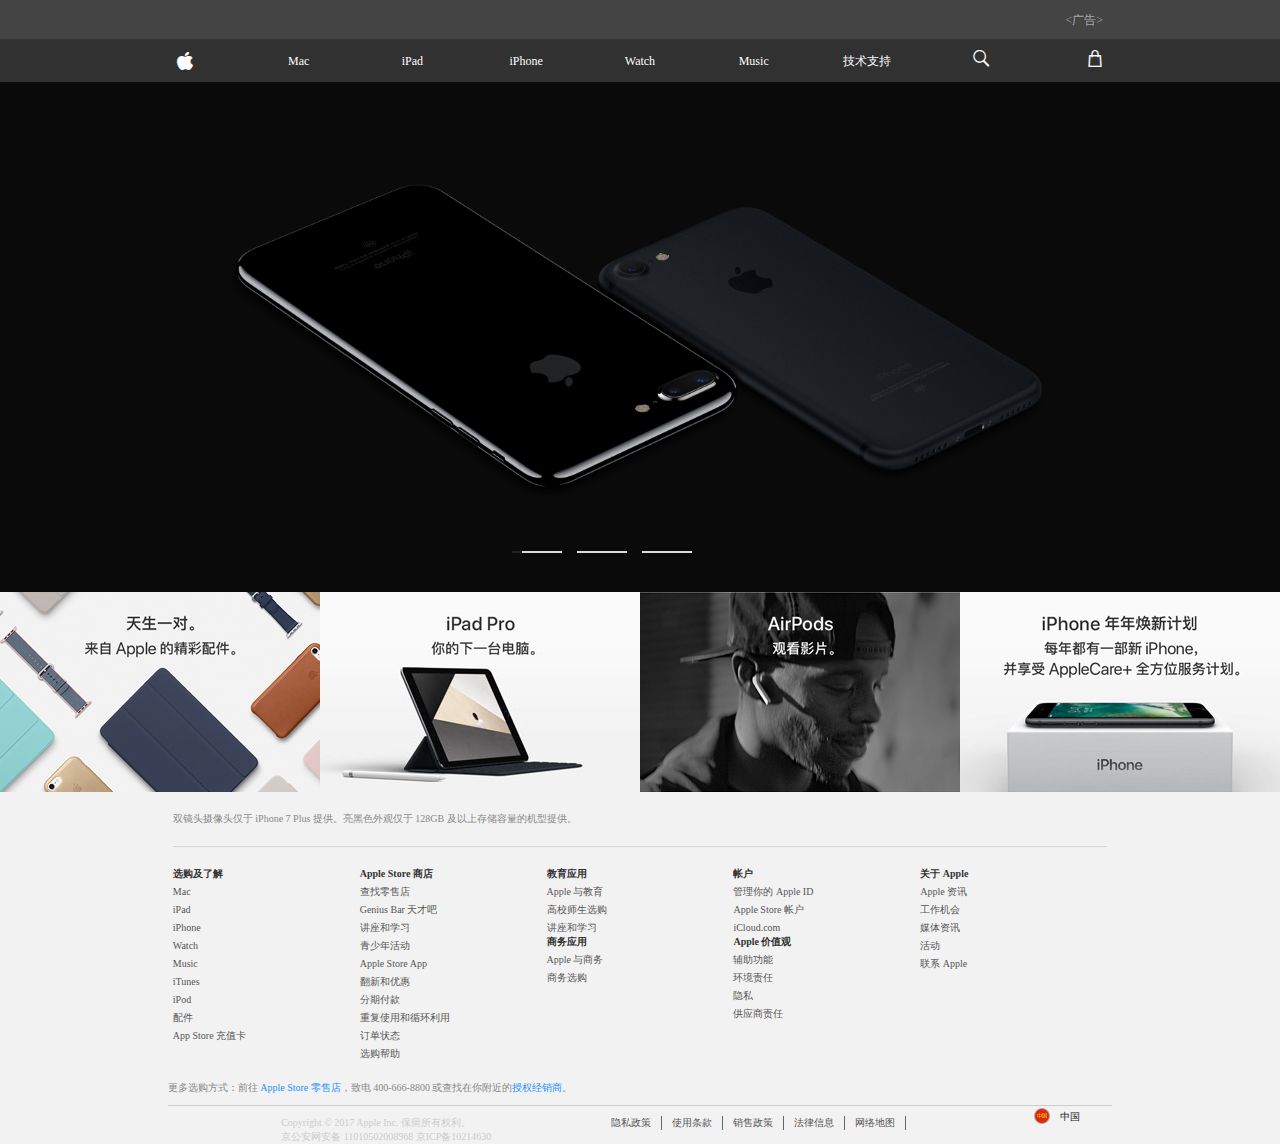
==== APPLE/index.html @ 37243b6f "apple" ====
<!DOCTYPE html>
<html lang="en">
<head>
    <meta charset="UTF-8">
    <title>苹果首页</title>
    <link rel="stylesheet" href="css/index.css">
    <link rel="stylesheet" href="css/announce.css">
    <link rel="stylesheet" href="css/select.css">
    <link rel="stylesheet" href="css/copyright.css">
    <link rel="stylesheet" href="css/nav.css">
    <link rel="stylesheet" href="css/relize.css">
    <link rel="stylesheet" href="css/banner.css">
    <script src="js/jquery.min.js"></script>
    <script src="js/menu.js"></script>
    <script src="js/animate.js"></script>
    <script src="js/banner.js"></script>
</head>
<body>
    <!--头部-->
    <header>
        <div id="head">
            <span><广告></span>
        </div>
    </header>
    <!--顶部导航-->
    <nav>
        <div class="small">
            <div class="list">
                <div class="line1"></div>
                <div class="line2"></div>
            </div>
            <div class="apple"></div>
            <div class="bag"></div>
            <ul class="menu">
                <li><a href="#">Mac</a></li>
                <li><a href="#">iPad</a></li>
                <li><a href="#">iPhone</a></li>
                <li><a href="#">Watch</a></li>
                <li><a href="#">Music</a></li>
                <li><a href="#">技术支持</a></li>
                <li class="jing">搜索apple.com</li>
            </ul>
        </div>
        <div class="large">
            <ul id="nav">
                <li class="apple"></li>
                <li><a href="#">Mac</a></li>
                <li><a href="#">iPad</a></li>
                <li><a href="#">iPhone</a></li>
                <li><a href="#">Watch</a></li>
                <li><a href="#">Music</a></li>
                <li><a href="#">技术支持</a></li>
                <li class="jing"></li>
                <li class="bag"></li>
            </ul>
        </div>
    </nav>
    <section>
        <!--banner-->
        <div class="bannerbox">
            <div class="imgbox">
                <a href="#"></a>
                <a href="#"></a>
                <a href="#"></a>
            </div>
            <div class="circlebox">
                <div class="circle">
                    <div class="process"></div>
                </div>
                <div class="circle">
                    <div class="process"></div>
                </div>
                <div class="circle">
                    <div class="process"></div>
                </div>
            </div>
            <div class="leftbtn">
                <div class="lbtn">&lt;</div>
            </div>
            <div class="rightbtn">
                <div class="rbtn">&gt;</div>
            </div>
        </div>
        <!--广告栏-->
        <div class="container">
            <div class="row">
                <div class="col-l-3 col-m-6 col-s-12"><a href="#"></a></div>
                <div class="col-l-3 col-m-6 col-s-12"><a href="#"></a></div>
                <div class="col-l-3 col-m-6 col-s-12"><a href="#"></a></div>
                <div class="col-l-3 col-m-6 col-s-12"><a href="#"></a></div>
            </div>
        </div>
    </section>
    <footer>
        <!--选购了解-->
        <div class="smallbox">
            <div class="top">
                双镜头摄像头仅于 iPhone 7 Plus 提供。亮黑色外观仅于 128GB 及以上存储容量的机型提供。
            </div>
            <ul class="small">
                <li><h3>选购及了解</h3><h4>+<h4></li>
                <li><h3>Apple Store 商店</h3><h4>+<h4></li>
                <li><h3>教育应用</h3><h4>+<h4></li>
                <li><h3>商务应用</h3><h4>+<h4></li>
                <li><h3>账户</h3><h4>+<h4></li>
                <li><h3>App价值观</h3><h4>+<h4></li>
                <li><h3>关于 Apple</h3><h4>+<h4></li>
            </ul>
        </div>
        <div class="largebox">
            <div class="top">
                双镜头摄像头仅于 iPhone 7 Plus 提供。亮黑色外观仅于 128GB 及以上存储容量的机型提供。
            </div>
            <ul class="big">
                <li><h3>选购及了解</h3></li>
                <li><a href="#">Mac</a></li>
                <li><a href="#">iPad</a></li>
                <li><a href="#">iPhone</a></li>
                <li><a href="#">Watch</a></li>
                <li><a href="#">Music</a></li>
                <li><a href="#">iTunes</a></li>
                <li><a href="#">iPod</a></li>
                <li><a href="#">配件</a></li>
                <li><a href="#">App Store 充值卡</a></li>
            </ul>
            <ul class="big">
                <li><h3>Apple Store 商店</h3></li>
                <li><a href="#">查找零售店</a></li>
                <li><a href="#">Genius Bar 天才吧</a></li>
                <li><a href="#">讲座和学习</a></li>
                <li><a href="#">青少年活动</a></li>
                <li><a href="#">Apple Store App</a></li>
                <li><a href="#">翻新和优惠</a></li>
                <li><a href="#">分期付款</a></li>
                <li><a href="#">重复使用和循环利用</a></li>
                <li><a href="#">订单状态</a></li>
                <li><a href="#">选购帮助</a></li>
            </ul>
            <ul class="big">
                <li><h3>教育应用</h3></li>
                <li><a href="#">Apple 与教育</a></li>
                <li><a href="#">高校师生选购</a></li>
                <li><a href="#">讲座和学习</a></li>
                <li><h3>商务应用</h3></li>
                <li><a href="#">Apple 与商务</a></li>
                <li><a href="#">商务选购</a></li>
            </ul>
            <ul class="big">
                <li><h3>帐户</h3></li>
                <li><a href="#">管理你的 Apple ID</a></li>
                <li><a href="#">Apple Store 帐户</a></li>
                <li><a href="#">iCloud.com</a></li>
                <li><h3>Apple 价值观</h3></li>
                <li><a href="#">辅助功能</a></li>
                <li><a href="#">环境责任</a></li>
                <li><a href="#">隐私</a></li>
                <li><a href="#">供应商责任</a></li>
            </ul>
            <ul class="big">
                <li><h3>关于 Apple</h3></li>
                <li><a href="#">Apple 资讯</a></li>
                <li><a href="#">工作机会</a></li>
                <li><a href="#">媒体资讯</a></li>
                <li><a href="#">活动</a></li>
                <li><a href="#">联系 Apple</a></li>
            </ul>
        </div>
        <!--版权-->
        <div class="container2">
            <div class="row2">
                <div class="copytop col-l-12 col-s-12">更多选购方式：前往 <a href="#">Apple Store 零售店</a>，致电 400-666-8800 或查找在你附近的<a href="#">授权经销商</a>。</div>
                <div class="col-l-1 col-s-12 zhong col-s-border" style="float:right;"><img src="img/16.png" alt=""><span>中国</span></div>
                <div class="copyleft col-l-11 col-s-12">
                    <div class="container2">
                        <div class="row2"">
                            <p class="word col-l-6 col-s-12"">Copyright © 2017 Apple Inc. 保留所有权利。</p>
                            <ul class="lianjie col-l-6 col-s-12"">
                                <li><a href="#">隐私政策</a></li>
                                <li><a href="#">使用条款</a></li>
                                <li><a href="#">销售政策</a></li>
                                <li><a href="#">法律信息</a></li>
                                <li><a href="#">网络地图</a></li>
                            </ul>
                            <p class="copybot col-l-12 col-s-12">京公安网安备 11010502008968 京ICP备10214630</p>
                        </div>
                    </div>

                </div>
            </div>
        </div>
    </footer>
</body>
</html>
---- APPLE/css/index.css ----
@font-face {
  font-family: 'iconfont';
  src: url('../font/iconfont.eot');
  src: url('../font/iconfont.eot?#iefix') format('embedded-opentype'), url('../font/iconfont.woff') format('woff'), url('../font/iconfont.ttf') format('truetype'), url('../font/iconfont.svg#iconfont') format('svg');
}
.apple {
  font-family: "iconfont" !important;
  font-size: 18px;
  font-style: normal;
  color: #fff;
  -webkit-font-smoothing: antialiased;
  -webkit-text-stroke-width: 0.2px;
  -moz-osx-font-smoothing: grayscale;
}
.jing {
  font-family: "iconfont" !important;
  font-size: 16px;
  font-style: normal;
  color: #fff;
  -webkit-font-smoothing: antialiased;
  -webkit-text-stroke-width: 0.2px;
  -moz-osx-font-smoothing: grayscale;
}
.bag {
  font-family: "iconfont" !important;
  font-size: 16px;
  font-style: normal;
  color: #fff;
  -webkit-font-smoothing: antialiased;
  -webkit-text-stroke-width: 0.2px;
  -moz-osx-font-smoothing: grayscale;
}
.apple:before {
  content: "\e61a";
}
.jing:before {
  content: "\e601";
}
.bag:before {
  content: "\e6c7";
}
* {
  margin: 0;
  padding: 0;
  list-style: none;
}
body {
  background: #F2F2F2;
}
a {
  text-decoration: none;
}
header,
nav,
section,
footer {
  width: 100%;
  height: auto;
}
/*头部*/
header {
  background: #444444;
  height: 40px;
  border-bottom: 1px solid #333333;
}
#head {
  max-width: 926px;
  min-width: 320px;
  height: 40px;
  margin: 0 auto;
}
#head span {
  color: #a8a8aa;
  float: right;
  font-size: 12px;
  line-height: 40px;
}
/*顶部导航*/
nav {
  background: #313131;
}
#nav {
  min-width: 765px;
  max-width: 1024px;
  height: 42px;
  margin: 0 auto;
  cursor: pointer;
}
#nav > li {
  width: 11.1111111%;
  padding: 0 14px;
  color: #fff;
  float: left;
  text-align: center;
  line-height: 40px;
}
#nav > li:nth-child(9) {
  margin-right: 0;
}
#nav > li > a {
  font-size: 12px;
  color: #fff;
}
#nav > li:hover {
  color: #fff;
  opacity: 0.6;
}
.small {
  height: 40px;
  line-height: 40px;
  position: relative;
}
.small div.list {
  width: 30px;
  height: 40px;
  float: left;
  margin-right: 45%;
  cursor: pointer;
}
.small div.list .line1 {
  width: 70%;
  height: 1px;
  background: #ccc;
  margin: 15px auto 0;
  transition: transform 1s ease;
}
.small div.list .line2 {
  width: 70%;
  height: 1px;
  background: #ccc;
  margin: 8px auto 0;
  transition: transform 1s ease;
}
.small div.apple {
  float: left;
}
.small div.bag {
  float: right;
}
.small ul.menu {
  width: 100%;
  z-index: 999;
  background: #000000;
  position: absolute;
  top: 44px;
  left: 0;
  display: none;
}
.small ul.menu li {
  width: 80%;
  margin: 10px auto;
  border-bottom: 1px solid #ccc;
}
.small ul.menu li > a {
  color: #fff;
}
.small ul.menu li > a:hover {
  color: rgba(255, 255, 255, 0.6);
}
/*banner*/
.bannerbox {
  width: 100%;
  height: 510px;
  overflow: hidden;
  position: relative;
}
.bannerbox .imgbox {
  width: 100%;
  height: 100%;
  margin: 0 auto;
  position: relative;
}
.bannerbox .imgbox a {
  display: block;
  width: 100%;
  height: 100%;
  position: absolute;
  left: 100%;
  top: 0;
}
.bannerbox .imgbox a.first {
  left: 0;
}
.bannerbox .circlebox {
  width: 200px;
  height: 22px;
  position: absolute;
  top: 90%;
  left: 40%;
  z-index: 99;
}
.bannerbox .circlebox .circle {
  width: 50px;
  height: 2px;
  background: #DBDBDB;
  margin: 10px 0;
  float: left;
  margin-right: 15px;
}
.bannerbox .circlebox .circle .process {
  width: 0%;
  height: 100%;
  background: #222;
}
.bannerbox .leftbtn,
.bannerbox .rightbtn {
  width: 100px;
  height: 100%;
  background: transparent;
  z-index: 999;
  cursor: pointer;
  tradtion: all 1s ease;
  position: absolute;
  top: 0;
}
.bannerbox .leftbtn {
  left: 0;
}
.bannerbox .rightbtn {
  right: 0;
}
.bannerbox .lbtn,
.bannerbox .rbtn {
  z-index: 1000;
  border-radius: 64px;
  width: 64px;
  height: 64px;
  background-color: rgba(180, 180, 180, 0.25);
  color: #848484;
  font-size: 45px;
  line-height: 65px;
  text-align: center;
  position: absolute;
  top: 210px;
  left: 30px;
}
.bannerbox .lbtn {
  left: 30px;
  display: none;
}
.bannerbox .rbtn {
  right: 30px;
  display: none;
}
.bannerbox .leftbtn:hover .lbtn {
  display: block;
}
.bannerbox .rightbtn:hover .rbtn {
  display: block;
}
/*广告栏*/
.container .row div a {
  display: block;
  width: 100%;
  height: 200px;
  overflow: hidden;
}
/*选购了解*/
.largebox {
  width: 73%;
  margin: 0 auto;
}
.largebox .top {
  padding: 20px 0;
  font-size: 10px;
  color: #888888;
  border-bottom: 1px solid #D6D6D6;
}
.largebox ul.big {
  width: 20%;
  margin-top: 20px;
  float: left;
}
.largebox ul.big li h3 {
  font-size: 10px;
  color: #333;
}
.largebox ul.big li a {
  font-size: 10px;
  cursor: pointer;
  color: #555;
}
.largebox ul.big li a:hover {
  text-decoration: underline;
}
.smallbox .top {
  width: 95%;
  margin: 0 auto;
  padding: 20px 0;
  font-size: 10px;
  color: #888888;
  border-bottom: 1px solid #D6D6D6;
}
.smallbox ul.small {
  width: 95%;
  margin: 0 auto;
}
.smallbox ul.small li {
  height: 38px;
  line-height: 38px;
  font-size: 10px;
  border-bottom: 1px solid #D6D6D6;
}
.smallbox ul.small li:nth-child(1) {
  margin-top: 20px;
}
.smallbox ul.small li h3 {
  float: left;
  color: #222;
  font-size: 10px;
  font-weight: normal;
  cursor: pointer;
}
.smallbox ul.small li h4 {
  float: right;
  color: #333;
  font-size: 14px;
  font-weight: normal;
  cursor: pointer;
}
/*版权*/
.row2 div.copytop {
  margin-top: 20px;
  font-size: 10px;
  color: #888;
  padding-bottom: 10px;
}
.row2 div.copytop > a {
  color: dodgerblue;
}
.row2 .copyleft div {
  height: 20px;
  margin-top: 10px;
}
.row2 .copyleft div .word {
  font-size: 10px;
  color: #ccc;
  float: left;
}
.row2 .copyleft div ul.lianjie {
  float: left;
}
.row2 .copyleft div ul.lianjie li {
  float: left;
  font-size: 10px;
  padding: 0 10px;
  border-right: 1px solid #666;
}
.row2 .copyleft div ul.lianjie li > a {
  color: #555;
}
.row2 .copyleft div ul.lianjie li > a:hover {
  text-decoration: underline;
}
.row2 p {
  font-size: 10px;
  color: #ccc;
}
.row2 .zhong span {
  font-size: 10px;
  color: #222;
  line-height: 4px;
  padding-left: 10px;
}
.row2 .zhong img {
  vertical-align: middle;
}
---- APPLE/css/announce.css ----
* {
  margin: 0;
  padding: 0;
  box-sizing: border-box;
}
.container {
  width: 100%;
  margin: 0 auto;
}
.container-fluid {
  width: 100%;
  margin: 0 auto;
}
.container-fluid:before,
.container-fluid:after {
  content: "";
  clear: both;
  display: block;
}
.container-fluid .row {
  width: 100%;
}
.container-fluid .row:before,
.container-fluid .row:after {
  content: "";
  clear: both;
  display: block;
}
.container:before,
.container:after {
  content: "";
  clear: both;
  display: block;
}
.container .row {
  width: 100%;
}
.container .row:before,
.container .row:after {
  content: "";
  clear: both;
  display: block;
}
.container div:nth-child(1) a {
  background: url(../img/accessories_small.jpg) center / cover no-repeat;
}
.container div:nth-child(2) a {
  background: url(../img/ipad_pro_small.jpg) center / cover no-repeat;
}
.container div:nth-child(3) a {
  background: url(../img/airpods_small.jpg) center / cover no-repeat;
}
.container div:nth-child(4) a {
  background: url(../img/iphone_upgrade_small.jpg) center / cover no-repeat;
}
.col-l-hide {
  display: block;
}
.col-m-hide {
  display: block;
}
.col-s-hide {
  display: none;
}
.container > .row > .col-s-1 {
  width: 8.33333333%;
  float: left;
  position: relative;
}
.container > .row > .col-s-offset-1 {
  margin-left: 8.33333333%;
}
.container > .row > .col-s-push-1 {
  left: 8.33333333%;
}
.container > .row > .col-s-pull-1 {
  left: -8.33333333%;
}
.container-fluid > .row > .col-s-1 {
  width: 8.33333333%;
  float: left;
}
.container > .row > .col-s-2 {
  width: 16.66666667%;
  float: left;
  position: relative;
}
.container > .row > .col-s-offset-2 {
  margin-left: 16.66666667%;
}
.container > .row > .col-s-push-2 {
  left: 16.66666667%;
}
.container > .row > .col-s-pull-2 {
  left: -16.66666667%;
}
.container-fluid > .row > .col-s-2 {
  width: 16.66666667%;
  float: left;
}
.container > .row > .col-s-3 {
  width: 25%;
  float: left;
  position: relative;
}
.container > .row > .col-s-offset-3 {
  margin-left: 25%;
}
.container > .row > .col-s-push-3 {
  left: 25%;
}
.container > .row > .col-s-pull-3 {
  left: -25%;
}
.container-fluid > .row > .col-s-3 {
  width: 25%;
  float: left;
}
.container > .row > .col-s-4 {
  width: 33.33333333%;
  float: left;
  position: relative;
}
.container > .row > .col-s-offset-4 {
  margin-left: 33.33333333%;
}
.container > .row > .col-s-push-4 {
  left: 33.33333333%;
}
.container > .row > .col-s-pull-4 {
  left: -33.33333333%;
}
.container-fluid > .row > .col-s-4 {
  width: 33.33333333%;
  float: left;
}
.container > .row > .col-s-5 {
  width: 41.66666667%;
  float: left;
  position: relative;
}
.container > .row > .col-s-offset-5 {
  margin-left: 41.66666667%;
}
.container > .row > .col-s-push-5 {
  left: 41.66666667%;
}
.container > .row > .col-s-pull-5 {
  left: -41.66666667%;
}
.container-fluid > .row > .col-s-5 {
  width: 41.66666667%;
  float: left;
}
.container > .row > .col-s-6 {
  width: 50%;
  float: left;
  position: relative;
}
.container > .row > .col-s-offset-6 {
  margin-left: 50%;
}
.container > .row > .col-s-push-6 {
  left: 50%;
}
.container > .row > .col-s-pull-6 {
  left: -50%;
}
.container-fluid > .row > .col-s-6 {
  width: 50%;
  float: left;
}
.container > .row > .col-s-7 {
  width: 58.33333333%;
  float: left;
  position: relative;
}
.container > .row > .col-s-offset-7 {
  margin-left: 58.33333333%;
}
.container > .row > .col-s-push-7 {
  left: 58.33333333%;
}
.container > .row > .col-s-pull-7 {
  left: -58.33333333%;
}
.container-fluid > .row > .col-s-7 {
  width: 58.33333333%;
  float: left;
}
.container > .row > .col-s-8 {
  width: 66.66666667%;
  float: left;
  position: relative;
}
.container > .row > .col-s-offset-8 {
  margin-left: 66.66666667%;
}
.container > .row > .col-s-push-8 {
  left: 66.66666667%;
}
.container > .row > .col-s-pull-8 {
  left: -66.66666667%;
}
.container-fluid > .row > .col-s-8 {
  width: 66.66666667%;
  float: left;
}
.container > .row > .col-s-9 {
  width: 75%;
  float: left;
  position: relative;
}
.container > .row > .col-s-offset-9 {
  margin-left: 75%;
}
.container > .row > .col-s-push-9 {
  left: 75%;
}
.container > .row > .col-s-pull-9 {
  left: -75%;
}
.container-fluid > .row > .col-s-9 {
  width: 75%;
  float: left;
}
.container > .row > .col-s-10 {
  width: 83.33333333%;
  float: left;
  position: relative;
}
.container > .row > .col-s-offset-10 {
  margin-left: 83.33333333%;
}
.container > .row > .col-s-push-10 {
  left: 83.33333333%;
}
.container > .row > .col-s-pull-10 {
  left: -83.33333333%;
}
.container-fluid > .row > .col-s-10 {
  width: 83.33333333%;
  float: left;
}
.container > .row > .col-s-11 {
  width: 91.66666667%;
  float: left;
  position: relative;
}
.container > .row > .col-s-offset-11 {
  margin-left: 91.66666667%;
}
.container > .row > .col-s-push-11 {
  left: 91.66666667%;
}
.container > .row > .col-s-pull-11 {
  left: -91.66666667%;
}
.container-fluid > .row > .col-s-11 {
  width: 91.66666667%;
  float: left;
}
.container > .row > .col-s-12 {
  width: 100%;
  float: left;
  position: relative;
}
.container > .row > .col-s-offset-12 {
  margin-left: 100%;
}
.container > .row > .col-s-push-12 {
  left: 100%;
}
.container > .row > .col-s-pull-12 {
  left: -100%;
}
.container-fluid > .row > .col-s-12 {
  width: 100%;
  float: left;
}
@media screen and (min-width: 900px) {
  .container {
    width: 100%;
  }
  .container div:nth-child(1) a {
    background: url(../img/accessories_medium.jpg) center / cover no-repeat;
  }
  .container div:nth-child(2) a {
    background: url(../img/ipad_pro_medium.jpg) center / cover no-repeat;
  }
  .container div:nth-child(3) a {
    background: url(../img/airpods_medium.jpg) center / cover no-repeat;
  }
  .container div:nth-child(4) a {
    background: url(../img/iphone_upgrade_medium.jpg) center / cover no-repeat;
  }
  .col-l-hide {
    display: block;
  }
  .col-s-hide {
    display: block;
  }
  .col-m-hide {
    display: none;
  }
  .container > .row > .col-m-1 {
    width: 8.33333333%;
    float: left;
    position: relative;
  }
  .container > .row > .col-m-offset-1 {
    margin-left: 8.33333333%;
  }
  .container > .row > .col-m-push-1 {
    left: 8.33333333%;
  }
  .container > .row > .col-m-pull-1 {
    left: -8.33333333%;
  }
  .container-fluid > .row > .col-m-1 {
    width: 8.33333333%;
    float: left;
  }
  .container > .row > .col-m-2 {
    width: 16.66666667%;
    float: left;
    position: relative;
  }
  .container > .row > .col-m-offset-2 {
    margin-left: 16.66666667%;
  }
  .container > .row > .col-m-push-2 {
    left: 16.66666667%;
  }
  .container > .row > .col-m-pull-2 {
    left: -16.66666667%;
  }
  .container-fluid > .row > .col-m-2 {
    width: 16.66666667%;
    float: left;
  }
  .container > .row > .col-m-3 {
    width: 25%;
    float: left;
    position: relative;
  }
  .container > .row > .col-m-offset-3 {
    margin-left: 25%;
  }
  .container > .row > .col-m-push-3 {
    left: 25%;
  }
  .container > .row > .col-m-pull-3 {
    left: -25%;
  }
  .container-fluid > .row > .col-m-3 {
    width: 25%;
    float: left;
  }
  .container > .row > .col-m-4 {
    width: 33.33333333%;
    float: left;
    position: relative;
  }
  .container > .row > .col-m-offset-4 {
    margin-left: 33.33333333%;
  }
  .container > .row > .col-m-push-4 {
    left: 33.33333333%;
  }
  .container > .row > .col-m-pull-4 {
    left: -33.33333333%;
  }
  .container-fluid > .row > .col-m-4 {
    width: 33.33333333%;
    float: left;
  }
  .container > .row > .col-m-5 {
    width: 41.66666667%;
    float: left;
    position: relative;
  }
  .container > .row > .col-m-offset-5 {
    margin-left: 41.66666667%;
  }
  .container > .row > .col-m-push-5 {
    left: 41.66666667%;
  }
  .container > .row > .col-m-pull-5 {
    left: -41.66666667%;
  }
  .container-fluid > .row > .col-m-5 {
    width: 41.66666667%;
    float: left;
  }
  .container > .row > .col-m-6 {
    width: 50%;
    float: left;
    position: relative;
  }
  .container > .row > .col-m-offset-6 {
    margin-left: 50%;
  }
  .container > .row > .col-m-push-6 {
    left: 50%;
  }
  .container > .row > .col-m-pull-6 {
    left: -50%;
  }
  .container-fluid > .row > .col-m-6 {
    width: 50%;
    float: left;
  }
  .container > .row > .col-m-7 {
    width: 58.33333333%;
    float: left;
    position: relative;
  }
  .container > .row > .col-m-offset-7 {
    margin-left: 58.33333333%;
  }
  .container > .row > .col-m-push-7 {
    left: 58.33333333%;
  }
  .container > .row > .col-m-pull-7 {
    left: -58.33333333%;
  }
  .container-fluid > .row > .col-m-7 {
    width: 58.33333333%;
    float: left;
  }
  .container > .row > .col-m-8 {
    width: 66.66666667%;
    float: left;
    position: relative;
  }
  .container > .row > .col-m-offset-8 {
    margin-left: 66.66666667%;
  }
  .container > .row > .col-m-push-8 {
    left: 66.66666667%;
  }
  .container > .row > .col-m-pull-8 {
    left: -66.66666667%;
  }
  .container-fluid > .row > .col-m-8 {
    width: 66.66666667%;
    float: left;
  }
  .container > .row > .col-m-9 {
    width: 75%;
    float: left;
    position: relative;
  }
  .container > .row > .col-m-offset-9 {
    margin-left: 75%;
  }
  .container > .row > .col-m-push-9 {
    left: 75%;
  }
  .container > .row > .col-m-pull-9 {
    left: -75%;
  }
  .container-fluid > .row > .col-m-9 {
    width: 75%;
    float: left;
  }
  .container > .row > .col-m-10 {
    width: 83.33333333%;
    float: left;
    position: relative;
  }
  .container > .row > .col-m-offset-10 {
    margin-left: 83.33333333%;
  }
  .container > .row > .col-m-push-10 {
    left: 83.33333333%;
  }
  .container > .row > .col-m-pull-10 {
    left: -83.33333333%;
  }
  .container-fluid > .row > .col-m-10 {
    width: 83.33333333%;
    float: left;
  }
  .container > .row > .col-m-11 {
    width: 91.66666667%;
    float: left;
    position: relative;
  }
  .container > .row > .col-m-offset-11 {
    margin-left: 91.66666667%;
  }
  .container > .row > .col-m-push-11 {
    left: 91.66666667%;
  }
  .container > .row > .col-m-pull-11 {
    left: -91.66666667%;
  }
  .container-fluid > .row > .col-m-11 {
    width: 91.66666667%;
    float: left;
  }
  .container > .row > .col-m-12 {
    width: 100%;
    float: left;
    position: relative;
  }
  .container > .row > .col-m-offset-12 {
    margin-left: 100%;
  }
  .container > .row > .col-m-push-12 {
    left: 100%;
  }
  .container > .row > .col-m-pull-12 {
    left: -100%;
  }
  .container-fluid > .row > .col-m-12 {
    width: 100%;
    float: left;
  }
}
@media screen and (min-width: 1200px) {
  .container {
    width: 100%;
  }
  .container div:nth-child(1) a {
    background: url(../img/accessories_large.jpg) center / cover no-repeat;
  }
  .container div:nth-child(2) a {
    background: url(../img/ipad_pro_large.jpg) center / cover no-repeat;
  }
  .container div:nth-child(3) a {
    background: url(../img/airpods_large.jpg) center / cover no-repeat;
  }
  .container div:nth-child(4) a {
    background: url(../img/iphone_upgrade_large.jpg) center / cover no-repeat;
  }
  .col-s-hide {
    display: block;
  }
  .col-m-hide {
    display: block;
  }
  .col-l-hide {
    display: none;
  }
  .container > .row > .col-l-1 {
    width: 8.33333333%;
    float: left;
    position: relative;
  }
  .container > .row > .col-l-offset-1 {
    margin-left: 8.33333333%;
  }
  .container > .row > .col-l-push-1 {
    left: 8.33333333%;
  }
  .container > .row > .col-l-pull-1 {
    left: -8.33333333%;
  }
  .container-fluid > .row > .col-l-1 {
    width: 8.33333333%;
    float: left;
  }
  .container > .row > .col-l-2 {
    width: 16.66666667%;
    float: left;
    position: relative;
  }
  .container > .row > .col-l-offset-2 {
    margin-left: 16.66666667%;
  }
  .container > .row > .col-l-push-2 {
    left: 16.66666667%;
  }
  .container > .row > .col-l-pull-2 {
    left: -16.66666667%;
  }
  .container-fluid > .row > .col-l-2 {
    width: 16.66666667%;
    float: left;
  }
  .container > .row > .col-l-3 {
    width: 25%;
    float: left;
    position: relative;
  }
  .container > .row > .col-l-offset-3 {
    margin-left: 25%;
  }
  .container > .row > .col-l-push-3 {
    left: 25%;
  }
  .container > .row > .col-l-pull-3 {
    left: -25%;
  }
  .container-fluid > .row > .col-l-3 {
    width: 25%;
    float: left;
  }
  .container > .row > .col-l-4 {
    width: 33.33333333%;
    float: left;
    position: relative;
  }
  .container > .row > .col-l-offset-4 {
    margin-left: 33.33333333%;
  }
  .container > .row > .col-l-push-4 {
    left: 33.33333333%;
  }
  .container > .row > .col-l-pull-4 {
    left: -33.33333333%;
  }
  .container-fluid > .row > .col-l-4 {
    width: 33.33333333%;
    float: left;
  }
  .container > .row > .col-l-5 {
    width: 41.66666667%;
    float: left;
    position: relative;
  }
  .container > .row > .col-l-offset-5 {
    margin-left: 41.66666667%;
  }
  .container > .row > .col-l-push-5 {
    left: 41.66666667%;
  }
  .container > .row > .col-l-pull-5 {
    left: -41.66666667%;
  }
  .container-fluid > .row > .col-l-5 {
    width: 41.66666667%;
    float: left;
  }
  .container > .row > .col-l-6 {
    width: 50%;
    float: left;
    position: relative;
  }
  .container > .row > .col-l-offset-6 {
    margin-left: 50%;
  }
  .container > .row > .col-l-push-6 {
    left: 50%;
  }
  .container > .row > .col-l-pull-6 {
    left: -50%;
  }
  .container-fluid > .row > .col-l-6 {
    width: 50%;
    float: left;
  }
  .container > .row > .col-l-7 {
    width: 58.33333333%;
    float: left;
    position: relative;
  }
  .container > .row > .col-l-offset-7 {
    margin-left: 58.33333333%;
  }
  .container > .row > .col-l-push-7 {
    left: 58.33333333%;
  }
  .container > .row > .col-l-pull-7 {
    left: -58.33333333%;
  }
  .container-fluid > .row > .col-l-7 {
    width: 58.33333333%;
    float: left;
  }
  .container > .row > .col-l-8 {
    width: 66.66666667%;
    float: left;
    position: relative;
  }
  .container > .row > .col-l-offset-8 {
    margin-left: 66.66666667%;
  }
  .container > .row > .col-l-push-8 {
    left: 66.66666667%;
  }
  .container > .row > .col-l-pull-8 {
    left: -66.66666667%;
  }
  .container-fluid > .row > .col-l-8 {
    width: 66.66666667%;
    float: left;
  }
  .container > .row > .col-l-9 {
    width: 75%;
    float: left;
    position: relative;
  }
  .container > .row > .col-l-offset-9 {
    margin-left: 75%;
  }
  .container > .row > .col-l-push-9 {
    left: 75%;
  }
  .container > .row > .col-l-pull-9 {
    left: -75%;
  }
  .container-fluid > .row > .col-l-9 {
    width: 75%;
    float: left;
  }
  .container > .row > .col-l-10 {
    width: 83.33333333%;
    float: left;
    position: relative;
  }
  .container > .row > .col-l-offset-10 {
    margin-left: 83.33333333%;
  }
  .container > .row > .col-l-push-10 {
    left: 83.33333333%;
  }
  .container > .row > .col-l-pull-10 {
    left: -83.33333333%;
  }
  .container-fluid > .row > .col-l-10 {
    width: 83.33333333%;
    float: left;
  }
  .container > .row > .col-l-11 {
    width: 91.66666667%;
    float: left;
    position: relative;
  }
  .container > .row > .col-l-offset-11 {
    margin-left: 91.66666667%;
  }
  .container > .row > .col-l-push-11 {
    left: 91.66666667%;
  }
  .container > .row > .col-l-pull-11 {
    left: -91.66666667%;
  }
  .container-fluid > .row > .col-l-11 {
    width: 91.66666667%;
    float: left;
  }
  .container > .row > .col-l-12 {
    width: 100%;
    float: left;
    position: relative;
  }
  .container > .row > .col-l-offset-12 {
    margin-left: 100%;
  }
  .container > .row > .col-l-push-12 {
    left: 100%;
  }
  .container > .row > .col-l-pull-12 {
    left: -100%;
  }
  .container-fluid > .row > .col-l-12 {
    width: 100%;
    float: left;
  }
}
---- APPLE/css/select.css ----
* {
  margin: 0;
  padding: 0;
  box-sizing: border-box;
}
.container1 {
  width: 100%;
  margin: 0 auto;
}
.container1-fluid {
  width: 100%;
  margin: 0 auto;
}
.container1-fluid:before,
.container1-fluid:after {
  content: "";
  clear: both;
  display: block;
}
.container1-fluid .row {
  width: 100%;
}
.container1-fluid .row:before,
.container1-fluid .row:after {
  content: "";
  clear: both;
  display: block;
}
.container1:before,
.container1:after {
  content: "";
  clear: both;
  display: block;
}
.container1 .row {
  width: 720px;
}
.container1 .row:before,
.container1 .row:after {
  content: "";
  clear: both;
  display: block;
}
.col-l-hide {
  display: block;
}
.col-m-hide {
  display: block;
}
.smallselect {
  display: block;
}
.bigselect {
  display: none;
}
.col-s-hide {
  display: none;
}
.container1 > .row1 > .col-s-1 {
  width: 10%;
  float: left;
  position: relative;
}
.container1 > .row1 > .col-s-offset-1 {
  margin-right: 10%;
}
.container1 > .row1 > .col-s-push-1 {
  left: 10%;
}
.container1 > .row1 > .col-s-pull-1 {
  left: -10%;
}
.container1-fluid > .row1 > .col-s-1 {
  width: 10%;
  float: left;
}
.container1 > .row1 > .col-s-2 {
  width: 20%;
  float: left;
  position: relative;
}
.container1 > .row1 > .col-s-offset-2 {
  margin-right: 20%;
}
.container1 > .row1 > .col-s-push-2 {
  left: 20%;
}
.container1 > .row1 > .col-s-pull-2 {
  left: -20%;
}
.container1-fluid > .row1 > .col-s-2 {
  width: 20%;
  float: left;
}
.container1 > .row1 > .col-s-3 {
  width: 30%;
  float: left;
  position: relative;
}
.container1 > .row1 > .col-s-offset-3 {
  margin-right: 30%;
}
.container1 > .row1 > .col-s-push-3 {
  left: 30%;
}
.container1 > .row1 > .col-s-pull-3 {
  left: -30%;
}
.container1-fluid > .row1 > .col-s-3 {
  width: 30%;
  float: left;
}
.container1 > .row1 > .col-s-4 {
  width: 40%;
  float: left;
  position: relative;
}
.container1 > .row1 > .col-s-offset-4 {
  margin-right: 40%;
}
.container1 > .row1 > .col-s-push-4 {
  left: 40%;
}
.container1 > .row1 > .col-s-pull-4 {
  left: -40%;
}
.container1-fluid > .row1 > .col-s-4 {
  width: 40%;
  float: left;
}
.container1 > .row1 > .col-s-5 {
  width: 50%;
  float: left;
  position: relative;
}
.container1 > .row1 > .col-s-offset-5 {
  margin-right: 50%;
}
.container1 > .row1 > .col-s-push-5 {
  left: 50%;
}
.container1 > .row1 > .col-s-pull-5 {
  left: -50%;
}
.container1-fluid > .row1 > .col-s-5 {
  width: 50%;
  float: left;
}
.container1 > .row1 > .col-s-6 {
  width: 60%;
  float: left;
  position: relative;
}
.container1 > .row1 > .col-s-offset-6 {
  margin-right: 60%;
}
.container1 > .row1 > .col-s-push-6 {
  left: 60%;
}
.container1 > .row1 > .col-s-pull-6 {
  left: -60%;
}
.container1-fluid > .row1 > .col-s-6 {
  width: 60%;
  float: left;
}
.container1 > .row1 > .col-s-7 {
  width: 70%;
  float: left;
  position: relative;
}
.container1 > .row1 > .col-s-offset-7 {
  margin-right: 70%;
}
.container1 > .row1 > .col-s-push-7 {
  left: 70%;
}
.container1 > .row1 > .col-s-pull-7 {
  left: -70%;
}
.container1-fluid > .row1 > .col-s-7 {
  width: 70%;
  float: left;
}
.container1 > .row1 > .col-s-8 {
  width: 80%;
  float: left;
  position: relative;
}
.container1 > .row1 > .col-s-offset-8 {
  margin-right: 80%;
}
.container1 > .row1 > .col-s-push-8 {
  left: 80%;
}
.container1 > .row1 > .col-s-pull-8 {
  left: -80%;
}
.container1-fluid > .row1 > .col-s-8 {
  width: 80%;
  float: left;
}
.container1 > .row1 > .col-s-9 {
  width: 90%;
  float: left;
  position: relative;
}
.container1 > .row1 > .col-s-offset-9 {
  margin-right: 90%;
}
.container1 > .row1 > .col-s-push-9 {
  left: 90%;
}
.container1 > .row1 > .col-s-pull-9 {
  left: -90%;
}
.container1-fluid > .row1 > .col-s-9 {
  width: 90%;
  float: left;
}
.container1 > .row1 > .col-s-10 {
  width: 100%;
  float: left;
  position: relative;
}
.container1 > .row1 > .col-s-offset-10 {
  margin-right: 100%;
}
.container1 > .row1 > .col-s-push-10 {
  left: 100%;
}
.container1 > .row1 > .col-s-pull-10 {
  left: -100%;
}
.container1-fluid > .row1 > .col-s-10 {
  width: 100%;
  float: left;
}
@media screen and (min-width: 750px) {
  .container1 {
    width: 990px;
  }
  .col-s-hide {
    display: block;
  }
  .col-m-hide {
    display: block;
  }
  .col-l-hide {
    display: none;
  }
  .bigselect {
    display: block;
  }
  .smallselect {
    display: none;
  }
  .container1 > .row1 > .col-l-1 {
    width: 10%;
    float: left;
    position: relative;
  }
  .container1 > .row1 > .col-l-offset-1 {
    margin-right: 10%;
  }
  .container1 > .row1 > .col-l-push-1 {
    left: 10%;
  }
  .container1 > .row1 > .col-l-pull-1 {
    left: -10%;
  }
  .container1-fluid > .row1 > .col-l-1 {
    width: 10%;
    float: left;
  }
  .container1 > .row1 > .col-l-2 {
    width: 20%;
    float: left;
    position: relative;
  }
  .container1 > .row1 > .col-l-offset-2 {
    margin-right: 20%;
  }
  .container1 > .row1 > .col-l-push-2 {
    left: 20%;
  }
  .container1 > .row1 > .col-l-pull-2 {
    left: -20%;
  }
  .container1-fluid > .row1 > .col-l-2 {
    width: 20%;
    float: left;
  }
  .container1 > .row1 > .col-l-3 {
    width: 30%;
    float: left;
    position: relative;
  }
  .container1 > .row1 > .col-l-offset-3 {
    margin-right: 30%;
  }
  .container1 > .row1 > .col-l-push-3 {
    left: 30%;
  }
  .container1 > .row1 > .col-l-pull-3 {
    left: -30%;
  }
  .container1-fluid > .row1 > .col-l-3 {
    width: 30%;
    float: left;
  }
  .container1 > .row1 > .col-l-4 {
    width: 40%;
    float: left;
    position: relative;
  }
  .container1 > .row1 > .col-l-offset-4 {
    margin-right: 40%;
  }
  .container1 > .row1 > .col-l-push-4 {
    left: 40%;
  }
  .container1 > .row1 > .col-l-pull-4 {
    left: -40%;
  }
  .container1-fluid > .row1 > .col-l-4 {
    width: 40%;
    float: left;
  }
  .container1 > .row1 > .col-l-5 {
    width: 50%;
    float: left;
    position: relative;
  }
  .container1 > .row1 > .col-l-offset-5 {
    margin-right: 50%;
  }
  .container1 > .row1 > .col-l-push-5 {
    left: 50%;
  }
  .container1 > .row1 > .col-l-pull-5 {
    left: -50%;
  }
  .container1-fluid > .row1 > .col-l-5 {
    width: 50%;
    float: left;
  }
  .container1 > .row1 > .col-l-6 {
    width: 60%;
    float: left;
    position: relative;
  }
  .container1 > .row1 > .col-l-offset-6 {
    margin-right: 60%;
  }
  .container1 > .row1 > .col-l-push-6 {
    left: 60%;
  }
  .container1 > .row1 > .col-l-pull-6 {
    left: -60%;
  }
  .container1-fluid > .row1 > .col-l-6 {
    width: 60%;
    float: left;
  }
  .container1 > .row1 > .col-l-7 {
    width: 70%;
    float: left;
    position: relative;
  }
  .container1 > .row1 > .col-l-offset-7 {
    margin-right: 70%;
  }
  .container1 > .row1 > .col-l-push-7 {
    left: 70%;
  }
  .container1 > .row1 > .col-l-pull-7 {
    left: -70%;
  }
  .container1-fluid > .row1 > .col-l-7 {
    width: 70%;
    float: left;
  }
  .container1 > .row1 > .col-l-8 {
    width: 80%;
    float: left;
    position: relative;
  }
  .container1 > .row1 > .col-l-offset-8 {
    margin-right: 80%;
  }
  .container1 > .row1 > .col-l-push-8 {
    left: 80%;
  }
  .container1 > .row1 > .col-l-pull-8 {
    left: -80%;
  }
  .container1-fluid > .row1 > .col-l-8 {
    width: 80%;
    float: left;
  }
  .container1 > .row1 > .col-l-9 {
    width: 90%;
    float: left;
    position: relative;
  }
  .container1 > .row1 > .col-l-offset-9 {
    margin-right: 90%;
  }
  .container1 > .row1 > .col-l-push-9 {
    left: 90%;
  }
  .container1 > .row1 > .col-l-pull-9 {
    left: -90%;
  }
  .container1-fluid > .row1 > .col-l-9 {
    width: 90%;
    float: left;
  }
  .container1 > .row1 > .col-l-10 {
    width: 100%;
    float: left;
    position: relative;
  }
  .container1 > .row1 > .col-l-offset-10 {
    margin-right: 100%;
  }
  .container1 > .row1 > .col-l-push-10 {
    left: 100%;
  }
  .container1 > .row1 > .col-l-pull-10 {
    left: -100%;
  }
  .container1-fluid > .row1 > .col-l-10 {
    width: 100%;
    float: left;
  }
}
---- APPLE/css/copyright.css ----
* {
  margin: 0;
  padding: 0;
  box-sizing: border-box;
}
.container2 {
  width: 100%;
  margin: 0 auto;
}
.container2-fluid {
  width: 100%;
  margin: 0 auto;
}
.container2-fluid:before,
.container2-fluid:after {
  content: "";
  clear: both;
  display: block;
}
.container2-fluid .row2 {
  width: 100%;
}
.container2-fluid .row2:before,
.container2-fluid .row2:after {
  content: "";
  clear: both;
  display: block;
}
.container2:before,
.container2:after {
  content: "";
  clear: both;
  display: block;
}
.container2 .row2 {
  width: 90%;
  margin: 0 auto;
}
.container2 .row2:before,
.container2 .row2:after {
  content: "";
  clear: both;
  display: block;
}
.col-l-hide {
  display: block;
}
.col-m-hide {
  display: block;
}
.col-s-hide {
  display: none;
}
.col-s-border {
  border: 0;
}
.container2 > .row2 > .col-s-1 {
  width: 8.33333333%;
  float: left;
  position: relative;
}
.container2 > .row2 > .col-s-offset-1 {
  margin-left: 8.33333333%;
}
.container2 > .row2 > .col-s-push-1 {
  left: 8.33333333%;
}
.container2 > .row2 > .col-s-pull-1 {
  left: -8.33333333%;
}
.container2-fluid > .row2 > .col-s-1 {
  width: 8.33333333%;
  float: left;
}
.container2 > .row2 > .col-s-2 {
  width: 16.66666667%;
  float: left;
  position: relative;
}
.container2 > .row2 > .col-s-offset-2 {
  margin-left: 16.66666667%;
}
.container2 > .row2 > .col-s-push-2 {
  left: 16.66666667%;
}
.container2 > .row2 > .col-s-pull-2 {
  left: -16.66666667%;
}
.container2-fluid > .row2 > .col-s-2 {
  width: 16.66666667%;
  float: left;
}
.container2 > .row2 > .col-s-3 {
  width: 25%;
  float: left;
  position: relative;
}
.container2 > .row2 > .col-s-offset-3 {
  margin-left: 25%;
}
.container2 > .row2 > .col-s-push-3 {
  left: 25%;
}
.container2 > .row2 > .col-s-pull-3 {
  left: -25%;
}
.container2-fluid > .row2 > .col-s-3 {
  width: 25%;
  float: left;
}
.container2 > .row2 > .col-s-4 {
  width: 33.33333333%;
  float: left;
  position: relative;
}
.container2 > .row2 > .col-s-offset-4 {
  margin-left: 33.33333333%;
}
.container2 > .row2 > .col-s-push-4 {
  left: 33.33333333%;
}
.container2 > .row2 > .col-s-pull-4 {
  left: -33.33333333%;
}
.container2-fluid > .row2 > .col-s-4 {
  width: 33.33333333%;
  float: left;
}
.container2 > .row2 > .col-s-5 {
  width: 41.66666667%;
  float: left;
  position: relative;
}
.container2 > .row2 > .col-s-offset-5 {
  margin-left: 41.66666667%;
}
.container2 > .row2 > .col-s-push-5 {
  left: 41.66666667%;
}
.container2 > .row2 > .col-s-pull-5 {
  left: -41.66666667%;
}
.container2-fluid > .row2 > .col-s-5 {
  width: 41.66666667%;
  float: left;
}
.container2 > .row2 > .col-s-6 {
  width: 50%;
  float: left;
  position: relative;
}
.container2 > .row2 > .col-s-offset-6 {
  margin-left: 50%;
}
.container2 > .row2 > .col-s-push-6 {
  left: 50%;
}
.container2 > .row2 > .col-s-pull-6 {
  left: -50%;
}
.container2-fluid > .row2 > .col-s-6 {
  width: 50%;
  float: left;
}
.container2 > .row2 > .col-s-7 {
  width: 58.33333333%;
  float: left;
  position: relative;
}
.container2 > .row2 > .col-s-offset-7 {
  margin-left: 58.33333333%;
}
.container2 > .row2 > .col-s-push-7 {
  left: 58.33333333%;
}
.container2 > .row2 > .col-s-pull-7 {
  left: -58.33333333%;
}
.container2-fluid > .row2 > .col-s-7 {
  width: 58.33333333%;
  float: left;
}
.container2 > .row2 > .col-s-8 {
  width: 66.66666667%;
  float: left;
  position: relative;
}
.container2 > .row2 > .col-s-offset-8 {
  margin-left: 66.66666667%;
}
.container2 > .row2 > .col-s-push-8 {
  left: 66.66666667%;
}
.container2 > .row2 > .col-s-pull-8 {
  left: -66.66666667%;
}
.container2-fluid > .row2 > .col-s-8 {
  width: 66.66666667%;
  float: left;
}
.container2 > .row2 > .col-s-9 {
  width: 75%;
  float: left;
  position: relative;
}
.container2 > .row2 > .col-s-offset-9 {
  margin-left: 75%;
}
.container2 > .row2 > .col-s-push-9 {
  left: 75%;
}
.container2 > .row2 > .col-s-pull-9 {
  left: -75%;
}
.container2-fluid > .row2 > .col-s-9 {
  width: 75%;
  float: left;
}
.container2 > .row2 > .col-s-10 {
  width: 83.33333333%;
  float: left;
  position: relative;
}
.container2 > .row2 > .col-s-offset-10 {
  margin-left: 83.33333333%;
}
.container2 > .row2 > .col-s-push-10 {
  left: 83.33333333%;
}
.container2 > .row2 > .col-s-pull-10 {
  left: -83.33333333%;
}
.container2-fluid > .row2 > .col-s-10 {
  width: 83.33333333%;
  float: left;
}
.container2 > .row2 > .col-s-11 {
  width: 91.66666667%;
  float: left;
  position: relative;
}
.container2 > .row2 > .col-s-offset-11 {
  margin-left: 91.66666667%;
}
.container2 > .row2 > .col-s-push-11 {
  left: 91.66666667%;
}
.container2 > .row2 > .col-s-pull-11 {
  left: -91.66666667%;
}
.container2-fluid > .row2 > .col-s-11 {
  width: 91.66666667%;
  float: left;
}
.container2 > .row2 > .col-s-12 {
  width: 100%;
  float: left;
  position: relative;
}
.container2 > .row2 > .col-s-offset-12 {
  margin-left: 100%;
}
.container2 > .row2 > .col-s-push-12 {
  left: 100%;
}
.container2 > .row2 > .col-s-pull-12 {
  left: -100%;
}
.container2-fluid > .row2 > .col-s-12 {
  width: 100%;
  float: left;
}
@media screen and (min-width: 1200px) {
  .container2 {
    width: 82%;
    margin: 0 auto;
  }
  .copytop {
    border-bottom: 1px solid #ccc;
  }
  .col-s-hide {
    display: block;
  }
  .col-m-hide {
    display: block;
  }
  .col-l-hide {
    display: none;
  }
  .container2 > .row2 > .col-l-1 {
    width: 8.33333333%;
    float: left;
    position: relative;
  }
  .container2 > .row2 > .col-l-offset-1 {
    margin-left: 8.33333333%;
  }
  .container2 > .row2 > .col-l-push-1 {
    left: 8.33333333%;
  }
  .container2 > .row2 > .col-l-pull-1 {
    left: -8.33333333%;
  }
  .container2-fluid > .row2 > .col-l-1 {
    width: 8.33333333%;
    float: left;
  }
  .container2 > .row2 > .col-l-2 {
    width: 16.66666667%;
    float: left;
    position: relative;
  }
  .container2 > .row2 > .col-l-offset-2 {
    margin-left: 16.66666667%;
  }
  .container2 > .row2 > .col-l-push-2 {
    left: 16.66666667%;
  }
  .container2 > .row2 > .col-l-pull-2 {
    left: -16.66666667%;
  }
  .container2-fluid > .row2 > .col-l-2 {
    width: 16.66666667%;
    float: left;
  }
  .container2 > .row2 > .col-l-3 {
    width: 25%;
    float: left;
    position: relative;
  }
  .container2 > .row2 > .col-l-offset-3 {
    margin-left: 25%;
  }
  .container2 > .row2 > .col-l-push-3 {
    left: 25%;
  }
  .container2 > .row2 > .col-l-pull-3 {
    left: -25%;
  }
  .container2-fluid > .row2 > .col-l-3 {
    width: 25%;
    float: left;
  }
  .container2 > .row2 > .col-l-4 {
    width: 33.33333333%;
    float: left;
    position: relative;
  }
  .container2 > .row2 > .col-l-offset-4 {
    margin-left: 33.33333333%;
  }
  .container2 > .row2 > .col-l-push-4 {
    left: 33.33333333%;
  }
  .container2 > .row2 > .col-l-pull-4 {
    left: -33.33333333%;
  }
  .container2-fluid > .row2 > .col-l-4 {
    width: 33.33333333%;
    float: left;
  }
  .container2 > .row2 > .col-l-5 {
    width: 41.66666667%;
    float: left;
    position: relative;
  }
  .container2 > .row2 > .col-l-offset-5 {
    margin-left: 41.66666667%;
  }
  .container2 > .row2 > .col-l-push-5 {
    left: 41.66666667%;
  }
  .container2 > .row2 > .col-l-pull-5 {
    left: -41.66666667%;
  }
  .container2-fluid > .row2 > .col-l-5 {
    width: 41.66666667%;
    float: left;
  }
  .container2 > .row2 > .col-l-6 {
    width: 50%;
    float: left;
    position: relative;
  }
  .container2 > .row2 > .col-l-offset-6 {
    margin-left: 50%;
  }
  .container2 > .row2 > .col-l-push-6 {
    left: 50%;
  }
  .container2 > .row2 > .col-l-pull-6 {
    left: -50%;
  }
  .container2-fluid > .row2 > .col-l-6 {
    width: 50%;
    float: left;
  }
  .container2 > .row2 > .col-l-7 {
    width: 58.33333333%;
    float: left;
    position: relative;
  }
  .container2 > .row2 > .col-l-offset-7 {
    margin-left: 58.33333333%;
  }
  .container2 > .row2 > .col-l-push-7 {
    left: 58.33333333%;
  }
  .container2 > .row2 > .col-l-pull-7 {
    left: -58.33333333%;
  }
  .container2-fluid > .row2 > .col-l-7 {
    width: 58.33333333%;
    float: left;
  }
  .container2 > .row2 > .col-l-8 {
    width: 66.66666667%;
    float: left;
    position: relative;
  }
  .container2 > .row2 > .col-l-offset-8 {
    margin-left: 66.66666667%;
  }
  .container2 > .row2 > .col-l-push-8 {
    left: 66.66666667%;
  }
  .container2 > .row2 > .col-l-pull-8 {
    left: -66.66666667%;
  }
  .container2-fluid > .row2 > .col-l-8 {
    width: 66.66666667%;
    float: left;
  }
  .container2 > .row2 > .col-l-9 {
    width: 75%;
    float: left;
    position: relative;
  }
  .container2 > .row2 > .col-l-offset-9 {
    margin-left: 75%;
  }
  .container2 > .row2 > .col-l-push-9 {
    left: 75%;
  }
  .container2 > .row2 > .col-l-pull-9 {
    left: -75%;
  }
  .container2-fluid > .row2 > .col-l-9 {
    width: 75%;
    float: left;
  }
  .container2 > .row2 > .col-l-10 {
    width: 83.33333333%;
    float: left;
    position: relative;
  }
  .container2 > .row2 > .col-l-offset-10 {
    margin-left: 83.33333333%;
  }
  .container2 > .row2 > .col-l-push-10 {
    left: 83.33333333%;
  }
  .container2 > .row2 > .col-l-pull-10 {
    left: -83.33333333%;
  }
  .container2-fluid > .row2 > .col-l-10 {
    width: 83.33333333%;
    float: left;
  }
  .container2 > .row2 > .col-l-11 {
    width: 91.66666667%;
    float: left;
    position: relative;
  }
  .container2 > .row2 > .col-l-offset-11 {
    margin-left: 91.66666667%;
  }
  .container2 > .row2 > .col-l-push-11 {
    left: 91.66666667%;
  }
  .container2 > .row2 > .col-l-pull-11 {
    left: -91.66666667%;
  }
  .container2-fluid > .row2 > .col-l-11 {
    width: 91.66666667%;
    float: left;
  }
  .container2 > .row2 > .col-l-12 {
    width: 100%;
    float: left;
    position: relative;
  }
  .container2 > .row2 > .col-l-offset-12 {
    margin-left: 100%;
  }
  .container2 > .row2 > .col-l-push-12 {
    left: 100%;
  }
  .container2 > .row2 > .col-l-pull-12 {
    left: -100%;
  }
  .container2-fluid > .row2 > .col-l-12 {
    width: 100%;
    float: left;
  }
}
---- APPLE/css/nav.css ----
.small {
  display: block;
}
.large {
  display: none;
}
@media screen and (min-width: 765px) {
  .large {
    display: block;
  }
  .small {
    display: none;
  }
}
---- APPLE/css/relize.css ----
.smallbox {
  display: block;
}
.largebox {
  display: none;
}
@media screen and (min-width: 765px) {
  .largebox {
    display: block;
  }
  .smallbox {
    display: none;
  }
}
---- APPLE/css/banner.css ----
.imgbox a:nth-child(1) {
  background: #0A0A0A url(../img/iphone_alt_small.jpg) center center no-repeat;
  background-size: contain;
}
.imgbox a:nth-child(2) {
  background: #fff url(../img/macbookpro_portrait_small.jpg) center center no-repeat;
  background-size: contain;
}
.imgbox a:nth-child(3) {
  background: #F3F3F3 url(../img/watch_alt_medium.jpg) center center no-repeat;
  background-size: contain;
}
@media screen and (min-width: 765px) and (max-width: 1024px) {
  .imgbox a:nth-child(1) {
    background: #0A0A0A url(../img/iphone_alt_medium.jpg) center center no-repeat;
    background-size: contain;
  }
  .imgbox a:nth-child(2) {
    background: #fff url(../img/macbookpro_medium.jpg) center center no-repeat;
    background-size: contain;
  }
  .imgbox a:nth-child(3) {
    background: #F3F3F3 url(../img/watch_alt_medium.jpg) center center no-repeat;
    background-size: contain;
  }
}
@media screen and (min-width: 1024px) {
  .imgbox a:nth-child(1) {
    left: 0;
    background: #0A0A0A url(../img/iphone_alt_large.jpg) center center no-repeat;
    background-size: contain;
  }
  .imgbox a:nth-child(2) {
    background: #fff url(../img/macbookpro_large.jpg) center center no-repeat;
    background-size: contain;
  }
  .imgbox a:nth-child(3) {
    background: #F3F3F3 url(../img/watch_alt_large.jpg) center center no-repeat;
    background-size: contain;
  }
}
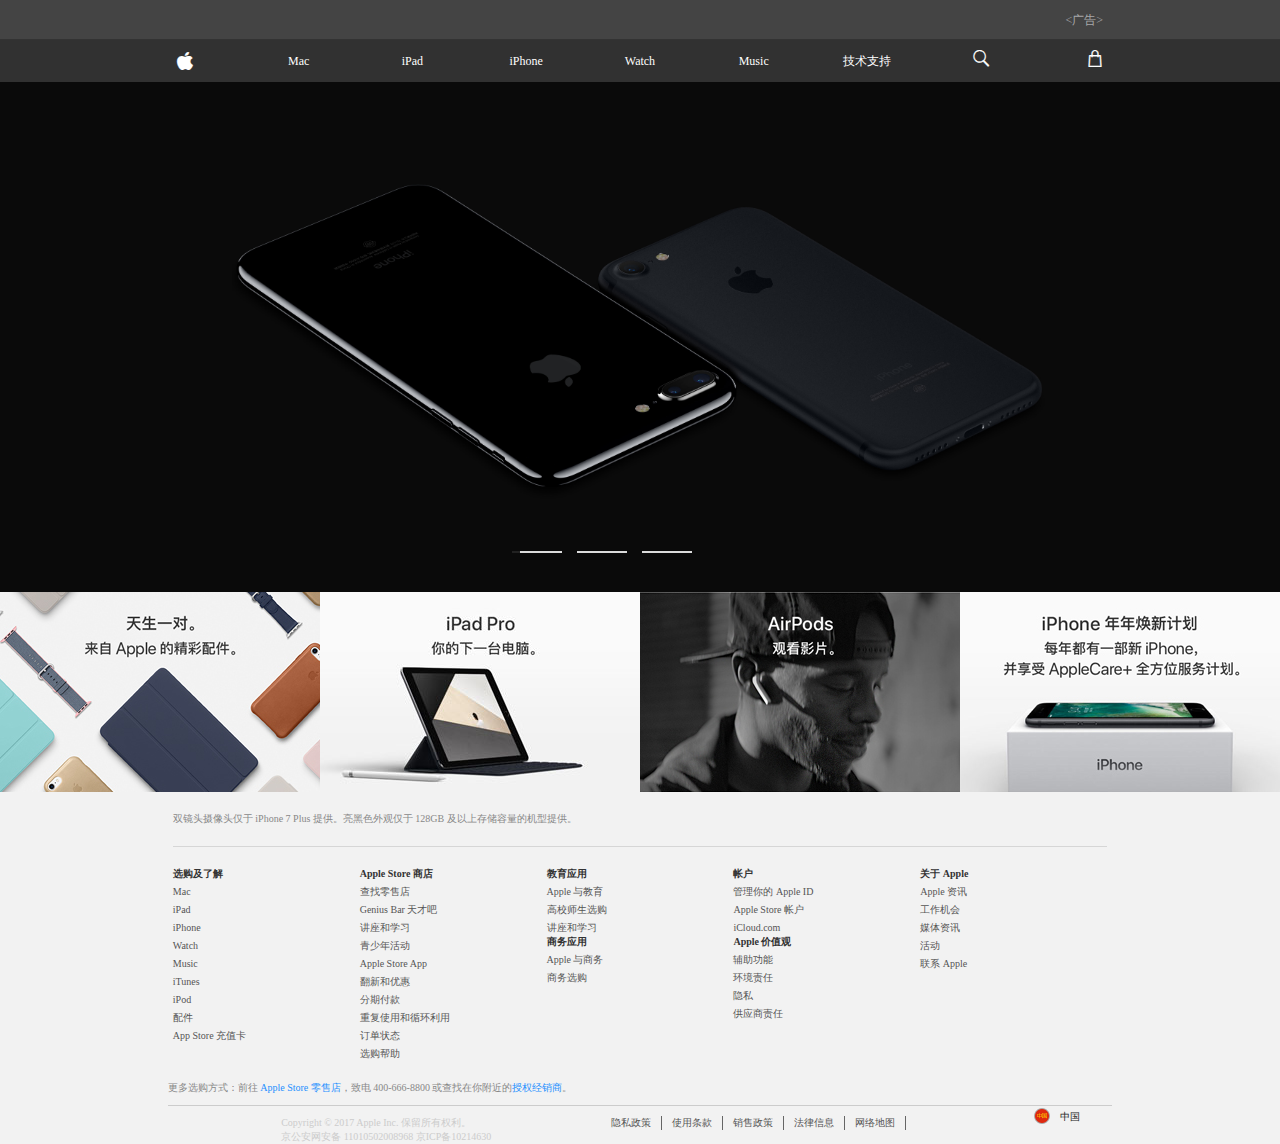
==== commit 61775509: "a1" ====
--- a/APPLE/index.html
+++ b/APPLE/index.html
@@ -14,6 +14,7 @@
     <script src="js/menu.js"></script>
     <script src="js/animate.js"></script>
     <script src="js/banner.js"></script>
+    <script src="js/select.js"></script>
 </head>
 <body>
     <!--头部-->
@@ -98,13 +99,76 @@
                 双镜头摄像头仅于 iPhone 7 Plus 提供。亮黑色外观仅于 128GB 及以上存储容量的机型提供。
             </div>
             <ul class="small">
-                <li><h3>选购及了解</h3><h4>+<h4></li>
-                <li><h3>Apple Store 商店</h3><h4>+<h4></li>
-                <li><h3>教育应用</h3><h4>+<h4></li>
-                <li><h3>商务应用</h3><h4>+<h4></li>
-                <li><h3>账户</h3><h4>+<h4></li>
-                <li><h3>App价值观</h3><h4>+<h4></li>
-                <li><h3>关于 Apple</h3><h4>+<h4></li>
+                <li class="selectli">
+                    <h3>选购及了解</h3><h4>+</h4>
+                    <ul class="content">
+                        <li><a href="#">Mac</a></li>
+                        <li><a href="#">iPad</a></li>
+                        <li><a href="#">iPhone</a></li>
+                        <li><a href="#">Watch</a></li>
+                        <li><a href="#">Music</a></li>
+                        <li><a href="#">iTunes</a></li>
+                        <li><a href="#">iPod</a></li>
+                        <li><a href="#">配件</a></li>
+                        <li><a href="#">App Store配件</a></li>
+                    </ul>
+                </li>
+                <li class="selectli">
+                    <h3>Apple Store 商店</h3><h4>+</h4>
+                    <ul class="content">
+                        <li><a href="#">查找零售店</a></li>
+                        <li><a href="#">Genius Bar 天才吧</a></li>
+                        <li><a href="#">讲座和学习</a></li>
+                        <li><a href="#">青少年活动</a></li>
+                        <li><a href="#">App Store App</a></li>
+                        <li><a href="#">翻新和优惠</a></li>
+                        <li><a href="#">分期付款</a></li>
+                        <li><a href="#">重复使用和循环利用</a></li>
+                        <li><a href="#">订单状态</a></li>
+                        <li><a href="#">选购帮助</a></li>
+                    </ul>
+                </li>
+                <li class="selectli">
+                    <h3>教育应用</h3><h4>+</h4>
+                    <ul class="content">
+                        <li><a href="#">App与教育</a></li>
+                        <li><a href="#">高校师生选购</a></li>
+                    </ul>
+                </li>
+                <li class="selectli">
+                    <h3>商务应用</h3><h4>+</h4>
+                    <ul class="content">
+                        <li><a href="#">App与商务</a></li>
+                        <li><a href="#">商务选购</a></li>
+                    </ul>
+                </li>
+                <li class="selectli">
+                    <h3>账户</h3><h4>+</h4>
+                    <ul class="content">
+                        <li><a href="#">管理你的apple ID</a></li>
+                        <li><a href="#">Apple Store 账户</a></li>
+                        <li><a href="#">iCloud.com</a></li>
+                    </ul>
+                </li>
+                <li class="selectli">
+                    <h3>App价值观</h3><h4>+</h4>
+                    <ul class="content">
+                        <li><a href="#">辅助功能</a></li>
+                        <li><a href="#">环境责任</a></li>
+                        <li><a href="#">隐私</a></li>
+                        <li><a href="#">供应商责任</a></li>
+                    </ul>
+                </li>
+                <li class="selectli">
+                    <h3>关于 Apple</h3><h4>+</h4>
+                    <ul class="content">
+                        <li><a href="#">Apple资讯</a></li>
+                        <li><a href="#">工作机会</a></li>
+                        <li><a href="#">媒体资讯</a></li>
+                        <li><a href="#">活动</a></li>
+                        <li><a href="#">联系Apple</a></li>
+                    </ul>
+                </li>
             </ul>
         </div>
         <div class="largebox">
@@ -172,9 +236,9 @@
                 <div class="col-l-1 col-s-12 zhong col-s-border" style="float:right;"><img src="img/16.png" alt=""><span>中国</span></div>
                 <div class="copyleft col-l-11 col-s-12">
                     <div class="container2">
-                        <div class="row2"">
-                            <p class="word col-l-6 col-s-12"">Copyright © 2017 Apple Inc. 保留所有权利。</p>
-                            <ul class="lianjie col-l-6 col-s-12"">
+                        <div class="row2">
+                            <p class="word col-l-6 col-s-12">Copyright © 2017 Apple Inc. 保留所有权利。</p>
+                            <ul class="lianjie col-l-6 col-s-12">
                                 <li><a href="#">隐私政策</a></li>
                                 <li><a href="#">使用条款</a></li>
                                 <li><a href="#">销售政策</a></li>
--- a/APPLE/css/index.css
+++ b/APPLE/css/index.css
@@ -271,16 +271,16 @@
   margin-top: 20px;
   float: left;
 }
-.largebox ul.big li h3 {
+.largebox ul.big > li h3 {
   font-size: 10px;
   color: #333;
 }
-.largebox ul.big li a {
+.largebox ul.big > li a {
   font-size: 10px;
   cursor: pointer;
   color: #555;
 }
-.largebox ul.big li a:hover {
+.largebox ul.big > li a:hover {
   text-decoration: underline;
 }
 .smallbox .top {
@@ -295,28 +295,56 @@
   width: 95%;
   margin: 0 auto;
 }
-.smallbox ul.small li {
-  height: 38px;
+.smallbox ul.small > li {
+  width: 100%;
+  height: auto;
   line-height: 38px;
   font-size: 10px;
+  float: left;
   border-bottom: 1px solid #D6D6D6;
 }
-.smallbox ul.small li:nth-child(1) {
-  margin-top: 20px;
-}
-.smallbox ul.small li h3 {
+.smallbox ul.small > li:nth-child(1) {
+  margin-top: 15px;
+}
+.smallbox ul.small > li h3 {
   float: left;
   color: #222;
   font-size: 10px;
   font-weight: normal;
   cursor: pointer;
 }
-.smallbox ul.small li h4 {
+.smallbox ul.small > li h4 {
   float: right;
   color: #333;
   font-size: 14px;
   font-weight: normal;
   cursor: pointer;
+  transition: all 1s linear;
+}
+.smallbox ul.small > li h4:hover {
+  transform: rotate(45deg);
+}
+.smallbox ul.small > li ul.content {
+  width: 100%;
+  height: auto;
+  float: none;
+  padding-top: 10px;
+  display: none;
+}
+.smallbox ul.small > li ul.content li {
+  font-size: 10px;
+  float: none;
+  line-height: 30px;
+  padding-left: 20px;
+}
+.smallbox ul.small > li ul.content li:nth-child(1) {
+  margin-top: 30px;
+}
+.smallbox ul.small > li ul.content li a {
+  display: block;
+  text-align: left;
+  float: none;
+  color: #222;
 }
 /*版权*/
 .row2 div.copytop {
